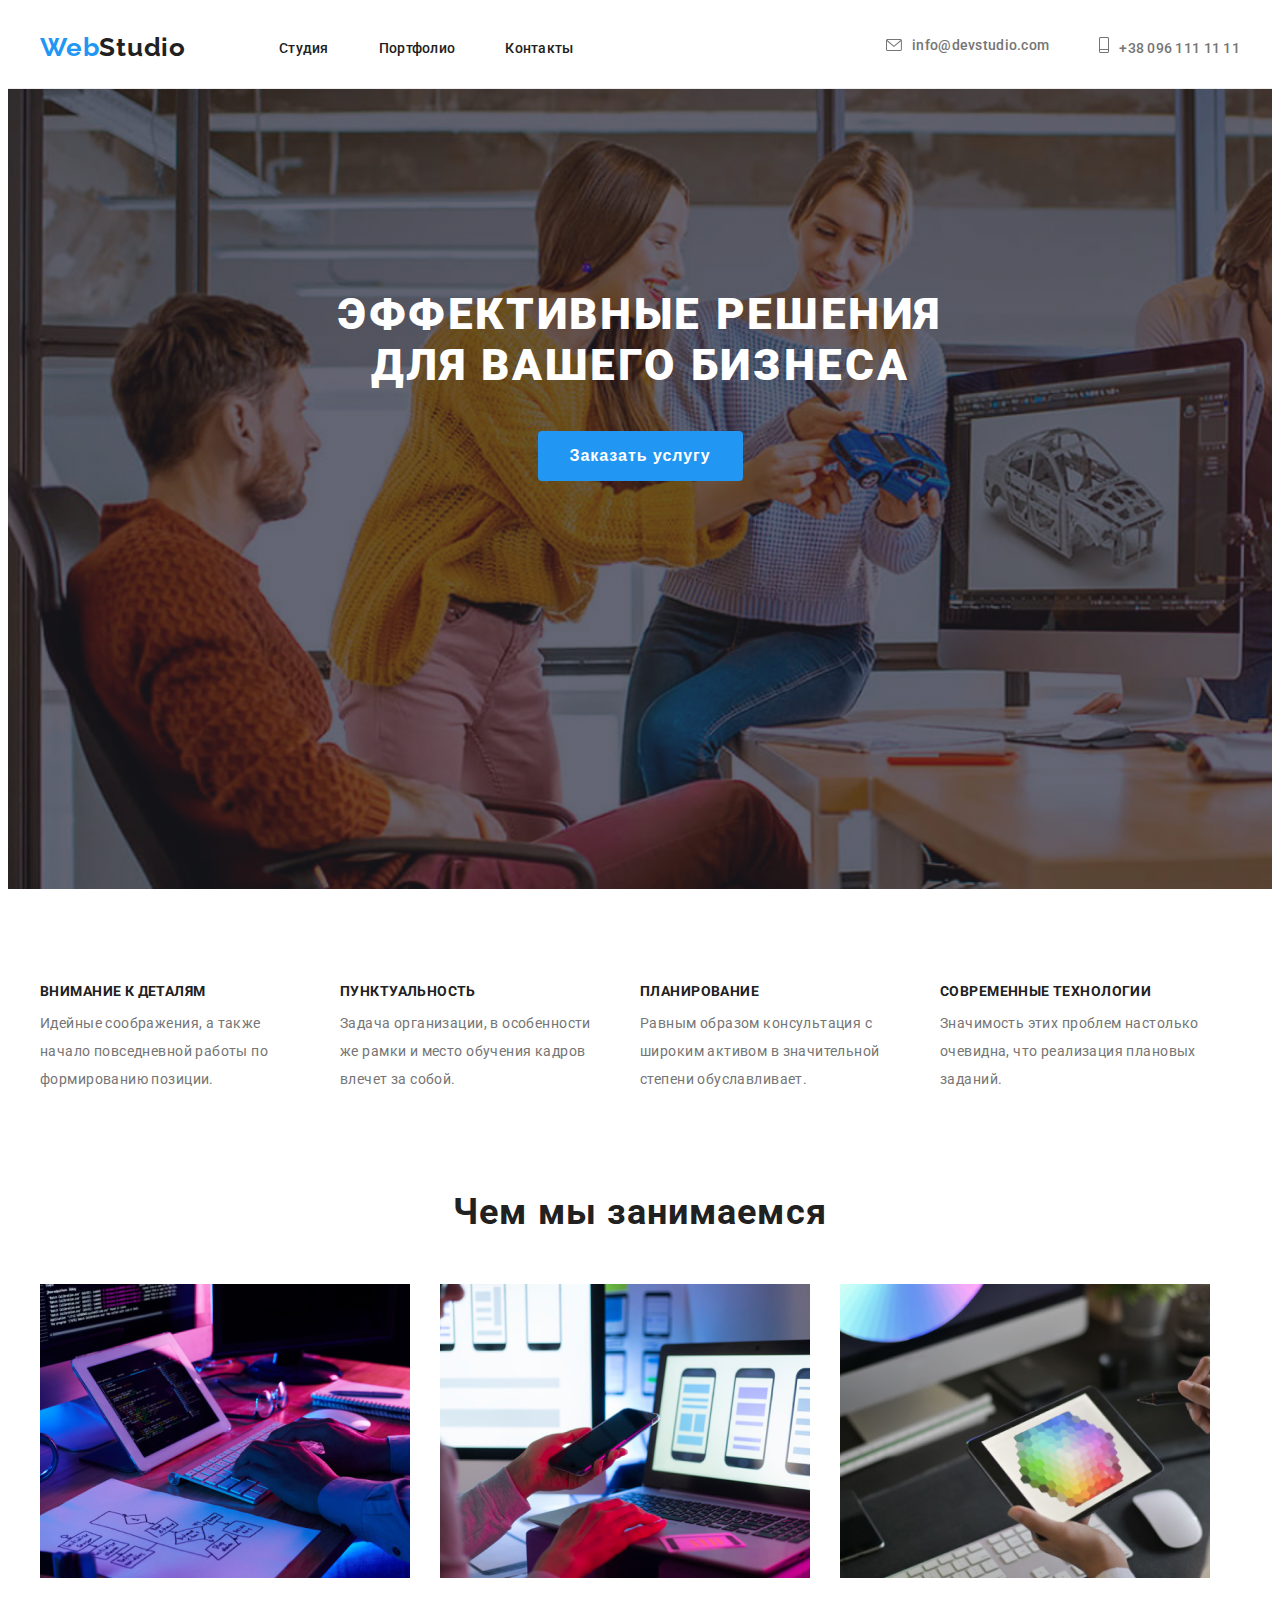
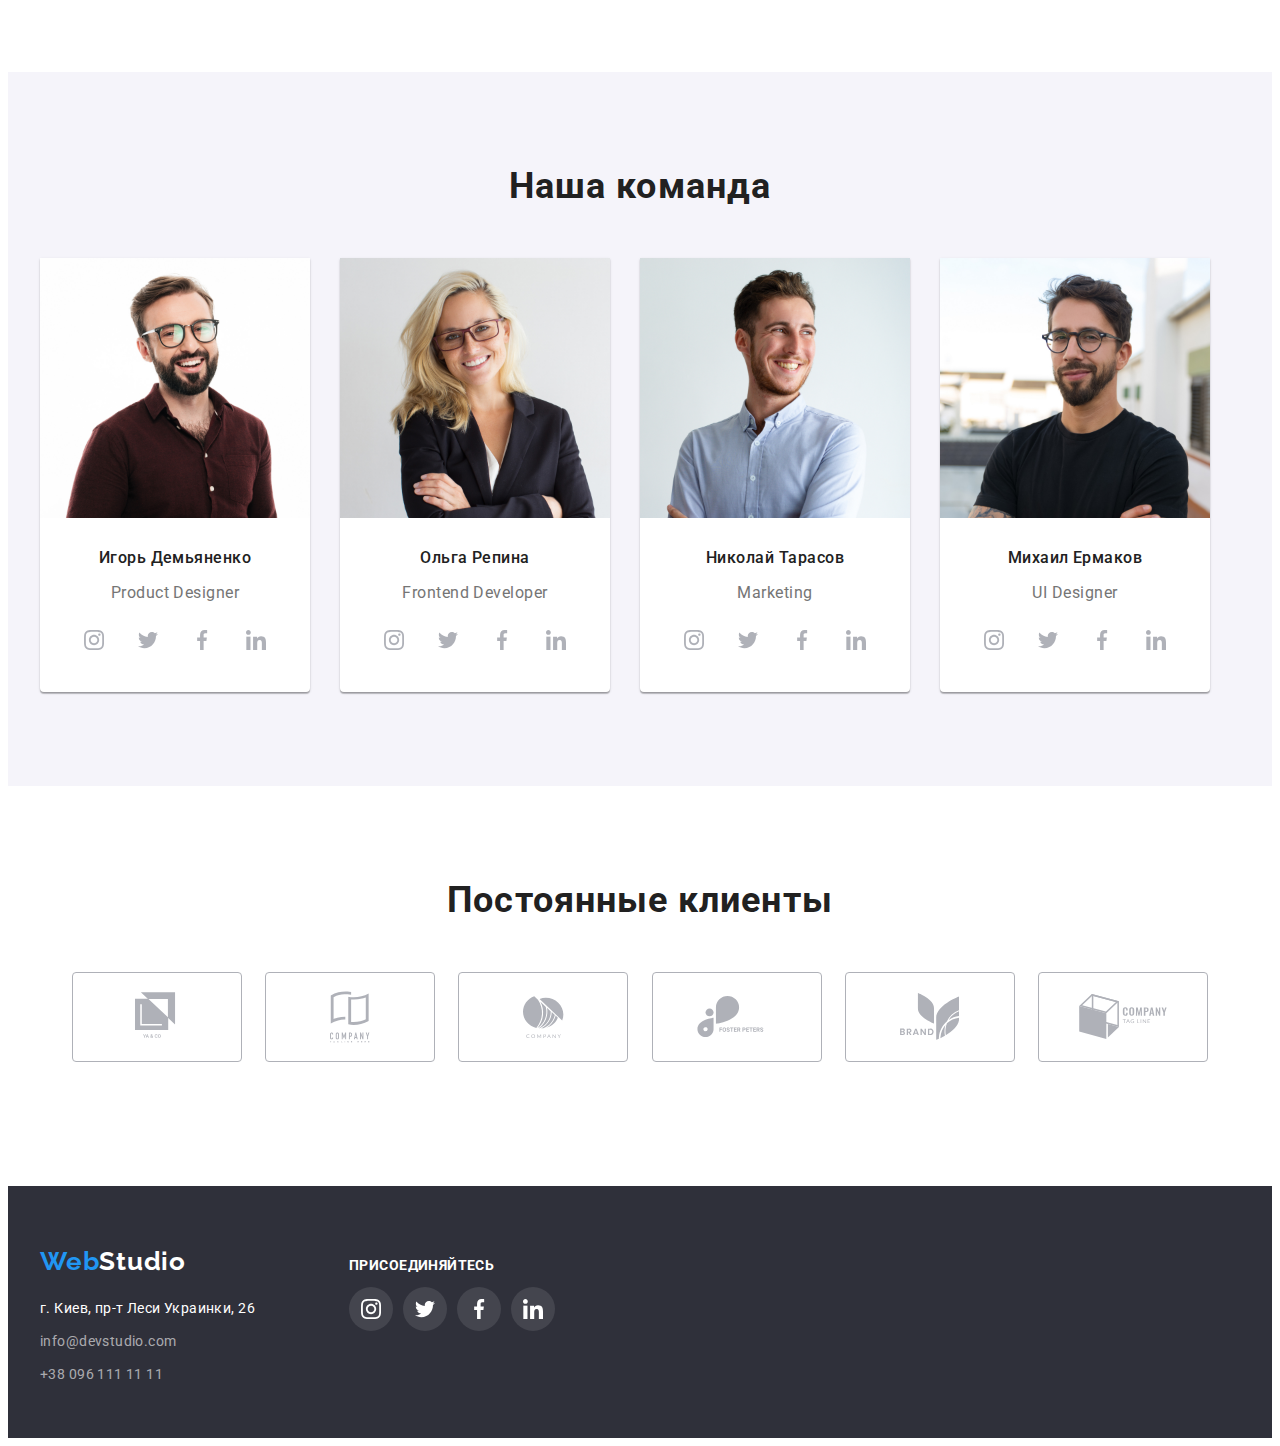
==== index.html @ f7a67807 "дз5" ====
<!DOCTYPE html>
<html lang="ru">

<head>
    <meta charset="UTF-8">
    <meta name="viewport" content="width=device-width, initial-scale=1.0">
    <title>WebStudio</title>
    <link rel="preconnect" href="https://fonts.gstatic.com">
    <link href="https://fonts.googleapis.com/css2?family=Raleway:wght@700&family=Roboto:wght@400;500;700;900&display=swap"
        rel="stylesheet">
    <link rel="stylesheet" href="https://cdnjs.cloudflare.com/ajax/libs/modern-normalize/1.0.0/modern-normalize.min.css"
        integrity="sha512-ISS7cAi1PEhQ8jnbJpJZMd29NlhNj4AWYyLOSp2CE/CsHxTCu+r+t0D2yoJudVrd0/8fTVPUVDzY5Tvli75u/g=="
        crossorigin="anonymous" />
    <link rel="stylesheet" href="./css/styles.css">
    
</head>

<body>
    <!--header-->
    <header class="header">
        <div class="container"> 
        <nav class="navigation">
            <a class="logo link" href="/">Web<span class="logo-name">Studio</span>
            </a>
            <ul class="list navigation-list">
                <li class="navigation-list-item">
                    <a class="navigation-list-link link" href="#">Студия</a>
                </li>
                <li class="navigation-list-item">
                    <a class="navigation-list-link link" href="./portfolio.html">Портфолио</a>
                </li>
                <li class="navigation-list-item">
                    <a class="navigation-list-link link" href="#">Контакты</a>
                </li>
            </ul>
            </nav>
        
    
        <ul class="list navigation-list">

            <li class="navigation-list-item">
                <a class="mail-link link" href="mailto:info@devstudio.com">
                    <svg class="mail-link-icon">
                        <use href="./images/sprite.svg#icon-envelope-hover"></use>
                    </svg>info@devstudio.com
                </a>
            
            </li>
            <li class="navigation-list-item">
                <a class="tel-link link" href="tel:+380961111111">
                    <svg class="tel-link-icon">
                        <use href="./images/sprite.svg#icon-Vector"></use> 
                    </svg>+38 096 111 11 11
                </a>
            </li>
        </ul>
        
        </div>
    </header>

    <main>
        <!--HERO-->
        <section class="hero">
            <div class="container-hero">
            <h1 class="hero-title">Эффективные решения<br>для вашего бизнеса</h1>
            <button class="button" type="button">Заказать услугу</button>
            </div>
        </section>


        <!--features-->
        <section class="features">
            <div class="container-features">
            <ul class="list features-list">
                <li class="features-list-title">
                    <h3 class="features-title">Внимание к деталям</h3>
                    <p class="features-title-text">Идейные соображения, а также начало повседневной работы по формированию позиции.</p>
                    </li>

                <li class="features-list-title">
                    <h3 class="features-title">Пунктуальность</h3>
                    <p class="features-title-text">Задача организации, в особенности же рамки и место обучения кадров влечет за собой.</p>
                </li>
                <li class="features-list-title">
                    <h3 class="features-title">Планирование</h3>
                    <p class="features-title-text">Равным образом консультация с широким активом в значительной степени обуславливает.</p>
                </li>
                <li class="features-list-title">
                    <h3 class="features-title">Современные технологии</h3>
                    <p class="features-title-text">Значимость этих проблем настолько очевидна, что реализация плановых заданий.</p>
                </li>
            </ul>
            </div>
        </section>

        <!--occupation-->
        <section class="occupation">
            <div class="container-occupation">
            <h2 class="occupation-title">Чем мы занимаемся</h2>
            <ul class="list occupation-list">
                <li class="occupation-list-img"><img src="./images/occupation/occupation_1.jpg" alt="написание кода" width="370" height="294"></li>
                <li class="occupation-list-img"><img src="./images/occupation/occupation_2.jpg" alt="оптимизация" width="370" height="294"></li>
                <li class="occupation-list-img"><img src="./images/occupation/occupation_3.jpg" alt="цветовосприятие" width="370" height="294"></li>
            </ul>
            </div>
        </section>

        <!--team-->
        <section class="team">
            <div class="container-team">
            <h2 class="team-title">Наша команда</h2>
            <ul class="list team-list">
                <li class="team-list-img">
                    <img src="./images/team/product_designer.jpg" alt="Игорь Демьяненко" width="270" height="260">
                    <h4 class="team-list-name">Игорь Демьяненко</h4>
                    <p class="team-list-position" lang="en">Product Designer</p>
                    <ul class="social-list">
                        <li class="social-list-item">
                            <a href="" class="social-list-link link">
                                <svg class="social-list-icon">
                                    <use href="./images/sprite.svg#icon-instagram"></use>
                                </svg>
                            </a>
                        </li>
                        <li class="social-list-item">
                            <a href="" class="social-list-link link">
                                <svg class="social-list-icon">
                                    <use href="./images/sprite.svg#icon-twitter"></use>
                                </svg>
                            </a>
                        </li>
                        <li class="social-list-item">
                            <a href="" class="social-list-link link">
                                <svg class="social-list-icon">
                                    <use href="./images/sprite.svg#icon-facebook"></use>
                                </svg>
                            </a>
                        </li>
                        <li class="social-list-item">
                            <a href="" class="social-list-link link">
                                <svg class="social-list-icon">
                                    <use href="./images/sprite.svg#icon-linkedin"></use>
                                </svg>
                            </a>
                        </li>
                    </ul>
                </li>
                <li class="team-list-img">
                    <img src="./images/team/frontend_developer.jpg" alt="Ольга Репина" width="270" height="260">
                    <h4 class="team-list-name">Ольга Репина</h4>
                    <p class="team-list-position" lang="en">Frontend Developer</p>
                    <ul class="social-list">
                        <li class="social-list-item">
                            <a href="" class="social-list-link link">
                                <svg class="social-list-icon">
                                    <use href="./images/sprite.svg#icon-instagram"></use>
                                </svg>
                            </a>
                        </li>
                        <li class="social-list-item">
                            <a href="" class="social-list-link link">
                                <svg class="social-list-icon">
                                    <use href="./images/sprite.svg#icon-twitter"></use>
                                </svg>
                            </a>
                        </li>
                        <li class="social-list-item">
                            <a href="" class="social-list-link link">
                                <svg class="social-list-icon">
                                    <use href="./images/sprite.svg#icon-facebook"></use>
                                </svg>
                            </a>
                        </li>
                        <li class="social-list-item">
                            <a href="" class="social-list-link link">
                                <svg class="social-list-icon">
                                    <use href="./images/sprite.svg#icon-linkedin"></use>
                                </svg>
                            </a>
                        </li>
                    </ul>
                </li>

                <li class="team-list-img">
                    <img src="./images/team/marketing.jpg" alt="Николай Тарасов" width="270" height="260">
                    <h4 class="team-list-name">Николай Тарасов</h4>
                    <p class="team-list-position" lang="en">Marketing</p>
                    <ul class="social-list">
                        <li class="social-list-item">
                            <a href="" class="social-list-link link">
                                <svg class="social-list-icon">
                                    <use href="./images/sprite.svg#icon-instagram"></use>
                                </svg>
                            </a>
                        </li>
                        <li class="social-list-item">
                            <a href="" class="social-list-link link">
                                <svg class="social-list-icon">
                                    <use href="./images/sprite.svg#icon-twitter"></use>
                                </svg>
                            </a>
                        </li>
                        <li class="social-list-item">
                            <a href="" class="social-list-link link">
                                <svg class="social-list-icon">
                                    <use href="./images/sprite.svg#icon-facebook"></use>
                                </svg>
                            </a>
                        </li>
                        <li class="social-list-item">
                            <a href="" class="social-list-link link">
                                <svg class="social-list-icon">
                                    <use href="./images/sprite.svg#icon-linkedin"></use>
                                </svg>
                            </a>
                        </li>
                    </ul>
                </li>

                <li class="team-list-img">
                    <img src="./images/team/ui_designer.jpg" alt="Михаил Ермаков" width="270" height="260">
                    <h4 class="team-list-name">Михаил Ермаков</h4>
                    <p class="team-list-position" lang="en">UI Designer</p>
                    <ul class="social-list">
                        <li class="social-list-item">
                            <a href="" class="social-list-link link">
                                <svg class="social-list-icon">
                                    <use href="./images/sprite.svg#icon-instagram"></use>
                                </svg>
                            </a>
                        </li>
                        <li class="social-list-item">
                            <a href="" class="social-list-link link">
                                <svg class="social-list-icon">
                                    <use href="./images/sprite.svg#icon-twitter"></use>
                                </svg>
                            </a>
                        </li>
                        <li class="social-list-item">
                            <a href="" class="social-list-link link">
                                <svg class="social-list-icon">
                                    <use href="./images/sprite.svg#icon-facebook"></use>
                                </svg>
                            </a>
                        </li>
                        <li class="social-list-item">
                            <a href="" class="social-list-link link">
                                <svg class="social-list-icon">
                                    <use href="./images/sprite.svg#icon-linkedin"></use>
                                </svg>
                            </a>
                        </li>
                    </ul>
                </li>
            </ul>
            </div>
        </section>
    </main>
    <!--clients-->
    <section class="clients">
        <div class="container-clients">
        <h2 class="clients-regular">Постоянные клиенты</h2>
        <ul class="clients-list">
            <li class="clients-list-client">
                <a href="#" class="clients-list-link link">
                    <svg class="clients-list-icon" width="44.27" height="49.23">
                        <use href="./images/sprite.svg#icon-logo_1"></use>
                    </svg>
                </a>
            </li>

            <li class="clients-list-client">
                <a href="#" class="clients-list-link link">
                    <svg class="clients-list-icon" width="40" height="52">
                        <use href="./images/sprite.svg#icon-logo_2"></use>
                    </svg>
                </a>
            </li>

            <li class="clients-list-client">
                <a href="#" class="clients-list-link link">
                    <svg class="clients-list-icon" width="41" height="42.6">
                        <use href="./images/sprite.svg#icon-logo_3"></use>
                    </svg>
                </a>
            </li>

            <li class="clients-list-client">
                <a href="#" class="clients-list-link link">
                    <svg class="clients-list-icon" width="79.66" height="42.02">
                        <use href="./images/sprite.svg#icon-logo_4"></use>
                    </svg>
                </a>
            </li>

            <li class="clients-list-client">
                <a href="#" class="clients-list-link link">
                    <svg class="clients-list-icon" width="59" height="47">
                        <use href="./images/sprite.svg#icon-logo_5"></use>
                    </svg>
                </a>
            </li>

            <li class="clients-list-client">
                <a href="#" class="clients-list-link link">
                    <svg class="clients-list-icon" width="88.48" height="45.44">
                        <use href="./images/sprite.svg#icon-logo_6"></use>
                    </svg>
                </a>
            </li>
        </ul>
        </div>

    </section>
    
    <!--footer-->
    
    <section class="footer-page">
        <footer class="footer">
            <div class="container-footer">
                <div class="footer-left-side">
                <p class="container-footer-p">
                    <a class="logo" href="/">Web<span class="logo-name-footer">Studio</span></a>
                </p>
    
                <ul class="list address-list">
                    <li class="address-list-link">
                        <a class="address-link-map" href="https://goo.gl/maps/XH6fahdmEkffvrT99" target="_blank">г. Киев,
                            пр-т Леси Украинки, 26</a>
                    </li>
                    <li class="address-list-mailtel">
                        <a class="address-link-mail" href="mailto:info@devstudio.com">info@devstudio.com</a>
                    </li>
                    <li class="address-list-mailtel">
                        <a class="address-link-tel" href="tel:+380961111111">+38 096 111 11 11</a>
                    </li>
                </ul>
                </div>
            
       

        <div class="footer-right-side">
            <p class="text-join">присоединяйтесь</p>
            <ul class="social-list-footer">
                <li class="social-list-item">
                    <a href="" class="social-list-link-side link">
                        <svg class="social-list-icon-footer">
                            <use href="./images/sprite.svg#icon-instagram"></use>
                        </svg>
                    </a>
                </li>
                <li class="social-list-item">
                    <a href="" class="social-list-link-side link">
                        <svg class="social-list-icon-footer">
                            <use href="./images/sprite.svg#icon-twitter"></use>
                        </svg>
                    </a>
                </li>
                <li class="social-list-item">
                    <a href="" class="social-list-link-side link">
                        <svg class="social-list-icon-footer">
                            <use href="./images/sprite.svg#icon-facebook"></use>
                        </svg>
                    </a>
                </li>
                <li class="social-list-item">
                    <a href="" class="social-list-link-side link">
                        <svg class="social-list-icon-footer">
                            <use href="./images/sprite.svg#icon-linkedin"></use>
                        </svg>
                    </a>
                </li>
            </ul>
        </div>
        </div>
        
        
    </footer>
    </section>

    
</body>

</html>
---- css/styles.css ----
/*==СБРОС БАЗОВЫХ СТИЛЕЙ==*/
h1,
h2,
h3,
h4,
h5,
h6 {
  margin: 0;
}

.list {
  list-style-type: none;
}

ul {
  margin: 0;
  padding: 0;
  list-style: none;
}

img {
  display: block;
  max-width: 100%;
}

/*==ОБЪЯВЛЕНИЕ ПЕРЕМЕННОЙ==*/
:root {
  --text-font: "Roboto", sans-serif;
  --text-logo: "Raleway", sans-serif;
  --accent-color: #2196f3;
  --text-color: #757575;
  --title-color: #212121;
}

/*===FIRST LATTER===*/

/*========HEADER========*/

.container {
  margin-left: auto;
  margin-right: auto;
  padding-left: 15px;
  padding-right: 15px;
  width: 1200px;
}

.header .container {
  display: flex;
  align-items: center;
  padding-top: 24px;
  padding-bottom: 25px;
}

.header {
  border-bottom: 1px solid #ececec;
}

.navigation {
  display: flex;
  align-items: center;
}

.navigation-list {
  display: flex;
  margin-left: auto;
}

body {
  font-family: "Roboto", sans-serif;
  color: #757575;
}

.logo {
  font-family: var(--text-logo);
  font-weight: 700;
  font-size: 26px;
  line-height: 1.192;
  letter-spacing: 0.03em;
  text-decoration: none;
  color: var(--accent-color);
  margin-right: 93px;
}

.logo-name {
  font-family: var(--text-logo);
  font-weight: 700;
  font-size: 26px;
  line-height: 1.192;
  letter-spacing: 0.03em;
  color: var(--title-color);
}

.navigation-list-item:not(:last-child) {
  margin-right: 50px;
}

.tel-link-icon {
  width: 10px;
  height: 16px;
  margin-right: 10px;
  fill: currentColor;
}

.mail-link {
  display: flex;
  align-items: center;
  text-decoration: none;
  font-weight: 500;
  font-size: 14px;
  line-height: 1.143;
  letter-spacing: 0.02em;
  color: var(--text-color);

  transition: color 250ms cubic-bezier(0.4, 0, 0.2, 1);
}

.mail-link-icon {
  margin-right: 10px;
  width: 16px;
  height: 12px;
  fill: currentColor;
}

.navigation-list-link {
  font-weight: 500;
  font-size: 14px;
  line-height: 1.142;
  letter-spacing: 0.02em;
  text-decoration: none;
  color: var(--title-color);

  transition: color 250ms cubic-bezier(0.4, 0, 0.2, 1);
}

.navigation-list-link:hover,
.navigation-list-link:focus {
  color: var(--accent-color);
}

.mail-link:hover,
.mail-link:focus {
  color: var(--accent-color);
}

.tel-link {
  font-weight: 500;
  font-size: 14px;
  line-height: 1.142;
  letter-spacing: 0.02em;
  text-decoration: none;
  color: var(--text-color);

  transition: color 250ms cubic-bezier(0.4, 0, 0.2, 1);
}

.tel-link:hover,
.tel-link:focus {
  color: var(--accent-color);
}

/*========END HEADER========*/

/*========HERO========*/

.container-hero {
  margin-left: auto;
  margin-right: auto;
  padding-top: 200px;
  height: 600px;
  width: 1200px;
}
.hero {
  text-align: center;
  padding-left: 15px;
  padding-right: 15px;
  background-color: #757575;
  background-image: linear-gradient(
      rgba(47, 48, 58, 0.4),
      rgba(47, 48, 58, 0.4)
    ),
    url("../images/hero/Img.jpg");
  background-repeat: no-repeat;
  background-size: cover;
}

.hero-title {
  font-weight: 900;
  font-size: 44px;
  line-height: 1.163;
  text-transform: uppercase;
  letter-spacing: 0.06em;
  text-align: center;
  color: #ffffff;
}

.button {
  font-weight: 700;
  font-size: 16px;
  line-height: 30px;
  padding: 10px 32px;
  border: 0;
  min-width: 200px;
  letter-spacing: 0.06em;
  cursor: pointer;
  color: #ffffff;
  background: var(--accent-color);
  border-radius: 4px;
  text-align: center;
  margin-top: 40px;
}

/*========END HERO========*/

/*========FEATURES========*/

.features {
  padding-left: 15px;
  padding-right: 15px;
}

.container-features {
  margin-left: auto;
  margin-right: auto;
  width: 1200px;
}

.features-list {
  display: flex;
}

.features-list-title {
  margin-right: 30px;
}

.features-title {
  font-weight: 700;
  font-size: 14px;
  line-height: 1.142;
  letter-spacing: 0.03em;
  text-transform: uppercase;
  color: var(--title-color);
  margin-top: 94px;
}

.features-title-text {
  font-weight: 400;
  font-size: 14px;
  width: 270px;
  height: 75px;
  line-height: 2;
  letter-spacing: 0.03em;
  color: var(--text-color);
  margin-top: 10px;
}

/*========END FEATURES========*/

/*========OCCUPATION========*/

.occupation {
  padding-left: 15px;
  padding-right: 15px;
}

.container-occupation {
  margin-left: auto;
  margin-right: auto;
  padding-top: 94px;
  width: 1200px;
}

.occupation-list {
  display: flex;
}

.occupation-title {
  font-weight: 700;
  font-size: 36px;
  line-height: 1.166;
  text-align: center;
  letter-spacing: 0.03em;
  color: var(--title-color);
}

.occupation-list-img:not(:last-child) {
  margin-right: 30px;
}
.occupation-list-img {
  /*margin-right: 30px;*/
  margin-top: 50px;
  margin-bottom: 94px;
}

/*========END OCCUPATION========*/

/*========TEAM========*/

.container-team {
  margin-left: auto;
  margin-right: auto;
  width: 1200px;
  padding-top: 94px;

  background-color: #f5f4fa;
}
.team {
  padding-left: 15px;
  padding-right: 15px;
  background-color: #f5f4fa;
}

.team-list {
  display: flex;
}

.team-title {
  font-weight: 700;
  font-size: 36px;
  line-height: 1.166;
  text-align: center;
  letter-spacing: 0.03em;
  color: var(--title-color);
  padding-bottom: 50px;
}
.team-list-img:not(:last-child) {
  margin-right: 30px;
}
.team-list-img {
  text-align: center;
  background: #ffffff;
  margin-bottom: 94px;
  box-shadow: 0px 1px 3px rgba(0, 0, 0, 0.12), 0px 1px 1px rgba(0, 0, 0, 0.14),
    0px 2px 1px rgba(0, 0, 0, 0.2);
  border-radius: 0px 0px 4px 4px;
}

.team-list-name {
  font-weight: 500;
  font-size: 16px;
  line-height: 1.187;
  letter-spacing: 0.03em;
  padding-top: 30px;
  text-align: center;
  color: var(--title-color);
}

.team-list-position {
  font-weight: 400;
  font-size: 16px;
  line-height: 1.187;
  letter-spacing: 0.03em;
  color: var(--text-color);
  margin-bottom: 16px;
}

.social-list-icon {
  width: 20px;
  height: 20px;
  fill: #afb1b8;
}

.social-list {
  display: flex;
  justify-content: space-between;
  margin-bottom: 30px;
  margin-left: 32px;
  margin-right: 32px;
}

.social-list-link {
  display: flex;
  justify-content: center;
  align-items: center;
  width: 44px;
  height: 44px;
  border-radius: 50%;
  background-color: #ffffff;
}

.social-list-link:hover,
.social-list-link:focus {
  background-color: var(--accent-color);
}

.social-list-link:hover .social-list-icon,
.social-list-link:focus .social-list-icon {
  fill: #ffffff;
}

.social-list-icon-footer {
  width: 20px;
  height: 20px;
  fill: #ffffff;
}

/*========END TEAM========*/

/*========CLIENTS=======*/

.clients-regular {
  font-weight: 700;
  font-size: 36px;
  line-height: 1.166;
  text-align: center;
  letter-spacing: 0.03em;
  color: var(--title-color);
  padding-bottom: 50px;
}

.container-clients {
  margin-left: auto;
  margin-right: auto;
  width: 1200px;
  padding-top: 94px;
  padding-bottom: 94px;
  background-color: #ffffff;
}

.clients-list {
  display: flex;
  justify-content: space-between;
  margin-bottom: 30px;
  margin-left: 32px;
  margin-right: 32px;
}

.clients-list-link {
  display: flex;
  justify-content: center;
  align-items: center;
  border: 1px solid #afb1b8;
  box-sizing: border-box;
  border-radius: 4px;
  width: 170px;
  height: 90px;
}

.clients-list-icon {
  fill: #afb1b8;
}

.clients-list-link:hover,
.clients-list-link:focus {
  background-color: #ffffff;
  border-color: var(--accent-color);
}

.clients-list-link:hover .clients-list-icon,
.clients-list-link:focus .clients-list-icon {
  fill: var(--accent-color);
  background-color: #ffffff;
}

/*========END CLIENTS=======*/

/*========FOOTER========*/

.footer-page {
  padding-left: 0;
  padding-right: 0;
}

.container-footer {
  margin-left: auto;
  margin-right: auto;
  width: 1200px;
  height: 252px;
}

.footer {
  background-color: #2f303a;
  margin-top: 0;
}

.footer-left-side {
  margin-right: 70px;
}

.footer > .container-footer {
  display: flex;
  align-items: baseline;
}

.logo-name-footer {
  font-family: var(--text-logo);
  font-weight: 700;
  font-size: 26px;
  line-height: 1.192;
  letter-spacing: 0.03em;
  color: #fff;
}

.container-footer-p {
  padding-top: 60px;
  margin: 0;
}
.address-list-link {
  padding-top: 20px;
}

.address-list-mailtel {
  padding-top: 9px;
}

.address-link-map {
  font-weight: 400;
  font-size: 14px;
  line-height: 1.714;
  letter-spacing: 0.03em;
  text-decoration: none;
  color: #ffffff;

  transition: color 250ms cubic-bezier(0.4, 0, 0.2, 1);
}

.address-link-map:hover,
.address-link-map:focus {
  color: var(--accent-color);
}

.address-link-mail {
  font-weight: 400;
  font-size: 14px;
  line-height: 1.714;
  letter-spacing: 0.03em;
  text-decoration: none;
  margin-top: 9px;
  color: rgba(255, 255, 255, 0.6);

  transition: color 250ms cubic-bezier(0.4, 0, 0.2, 1);
}

.address-link-mail:hover,
.address-link-mail:focus {
  color: var(--accent-color);
}

.address-link-tel {
  font-weight: 400;
  font-size: 14px;
  line-height: 1.714;
  letter-spacing: 0.03em;
  text-decoration: none;
  margin: 0;

  color: rgba(255, 255, 255, 0.6);

  transition: color 250ms cubic-bezier(0.4, 0, 0.2, 1);
}

.address-link-tel:hover,
.address-link-tel:focus {
  color: var(--accent-color);
}

.text-join {
  font-family: Roboto;
  font-weight: bold;
  font-size: 14px;
  line-height: 1.142;
  letter-spacing: 0.03em;
  text-transform: uppercase;
  color: #ffffff;
}

.social-list-link-side {
  display: flex;
  justify-content: center;
  align-items: center;
  width: 44px;
  height: 44px;
  border-radius: 50%;
  background: rgba(255, 255, 255, 0.1);
}

.social-list-link-side:hover,
.social-list-link-side:focus {
  background-color: var(--accent-color);
}

.social-list-link-side:hover .social-list-icon,
.social-list-link-side:focus .social-list-icon {
  fill: #ffffff;
}

.social-list-item:not(:last-child) {
  margin-right: 10px;
}

.social-list-footer {
  display: flex;
}

/*========END FOOTER========*/

/*===END FIRST LATTER===*/

/*===SECOND LATTER===*/

/*========BUTTONS========*/

.buttons {
  margin-top: 94px;
  margin-bottom: 94px;
}

.container-buttons {
  width: 1200px;
  margin: 0 auto;
  padding-left: 15px;
  padding-right: 15px;
}

.buttons-list {
  display: flex;
  justify-content: center;
  height: 54px;
  margin-bottom: 34px;
}

.buttons-list-button:not(:last-child) {
  margin-right: 8px;
}

.button-second-page {
  font-weight: 500;
  font-size: 16px;
  height: 38px;
  padding: 6px 12px;
  border: 0;
  line-height: 1.63;
  letter-spacing: 0.03em;
  cursor: pointer;
  color: #212121;
  border-radius: 4px;
  text-align: center;
  background-color: #f5f4fa;

  transition: background-color 250ms cubic-bezier(0.4, 0, 0.2, 1);
}

.all {
  width: 72px;
}

.website {
  width: 128px;
}

.app {
  width: 145px;
}

.design {
  width: 103px;
}

.marketing {
  width: 130px;
}

.button-second-page:hover,
.button-second-page:focus {
  background-color: var(--accent-color);
  color: #ffffff;
  box-shadow: 0px 3px 1px rgba(0, 0, 0, 0.1), 0px 1px 2px rgba(0, 0, 0, 0.08),
    0px 2px 2px rgba(0, 0, 0, 0.12);
  border-radius: 4px;

  transition: color 250ms cubic-bezier(0.4, 0, 0.2, 1);
}

.filter-list:not(:last-child) {
  margin-right: 8px;
}

/*карточки*/

.container-cards {
  width: 1230px;
  padding-left: 15px;
  padding-right: 15px;
  margin-left: auto;
  margin-right: auto;
}

.card-set {
  padding: 0;
  margin: 0;
  display: flex;
  flex-wrap: wrap;
  margin-top: -15px;
  margin-left: -15px;
}

.card-set > .item {
  flex-basis: calc(100% / 3 -15px);
  margin-left: 15px;
  margin-right: 15px;
  margin-bottom: 30px;
}

.card-thumb {
  outline: none;
  position: relative;
  overflow: hidden;
}

.overlay {
  position: absolute;
  font-family: Roboto;
  font-size: 18px;
  line-height: 1.55;
  letter-spacing: 0.03em;
  margin: 0px;

  left: 0;
  top: 0;
  width: 100%;
  height: 100%;
  background-color: var(--accent-color);
  color: #ffffff;
  padding: 63px 24px;
  overflow: auto;

  transform: translateY(100%);
  transition: transform 250ms cubic-bezier(0.4, 0, 0.2, 1);
}

.cards-links:hover .overlay,
.cards-links:focus .overlay {
  transform: translateY(0);
}

.item {
  background: #ffffff;
  border: 1px solid #eeeeee;
}

.cards-links {
  text-decoration: none;
}

.card:focus,
.card:hover {
  box-shadow: 0px 1px 1px rgba(0, 0, 0, 0.12), 0px 4px 4px rgba(0, 0, 0, 0.06),
    1px 4px 6px rgba(0, 0, 0, 0.16);
}

/*==text==*/
.card-heading {
  font-weight: bold;
  font-size: 18px;
  line-height: 2;
  letter-spacing: 0.06em;
  color: #212121;
}

.card-text {
  font-weight: normal;
  font-size: 16px;
  line-height: 1.875;
  letter-spacing: 0.03em;
  color: #757575;
  margin: 0px;
}

.card-content {
  padding: 20px 24px 20px 24px;
}

/*========END BUTTONS========*/

/*===END SECOND LATTER===*/
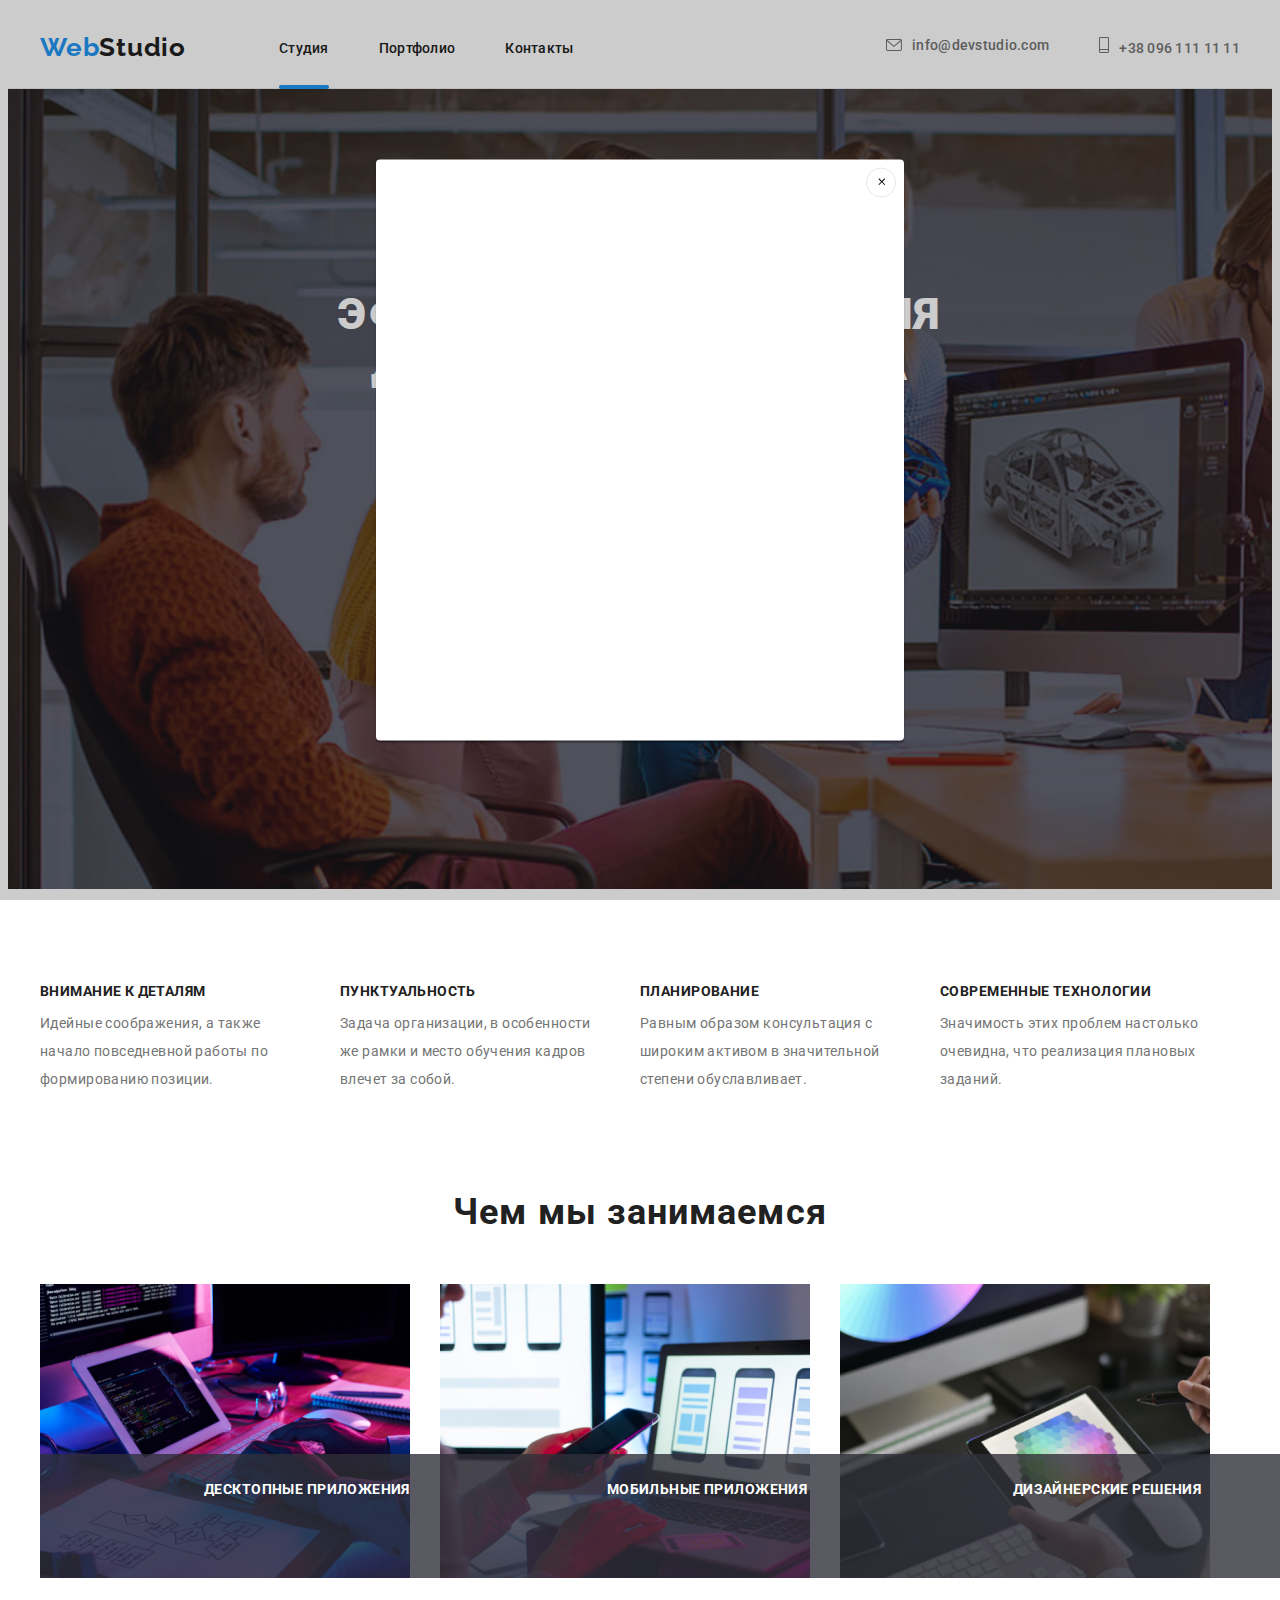
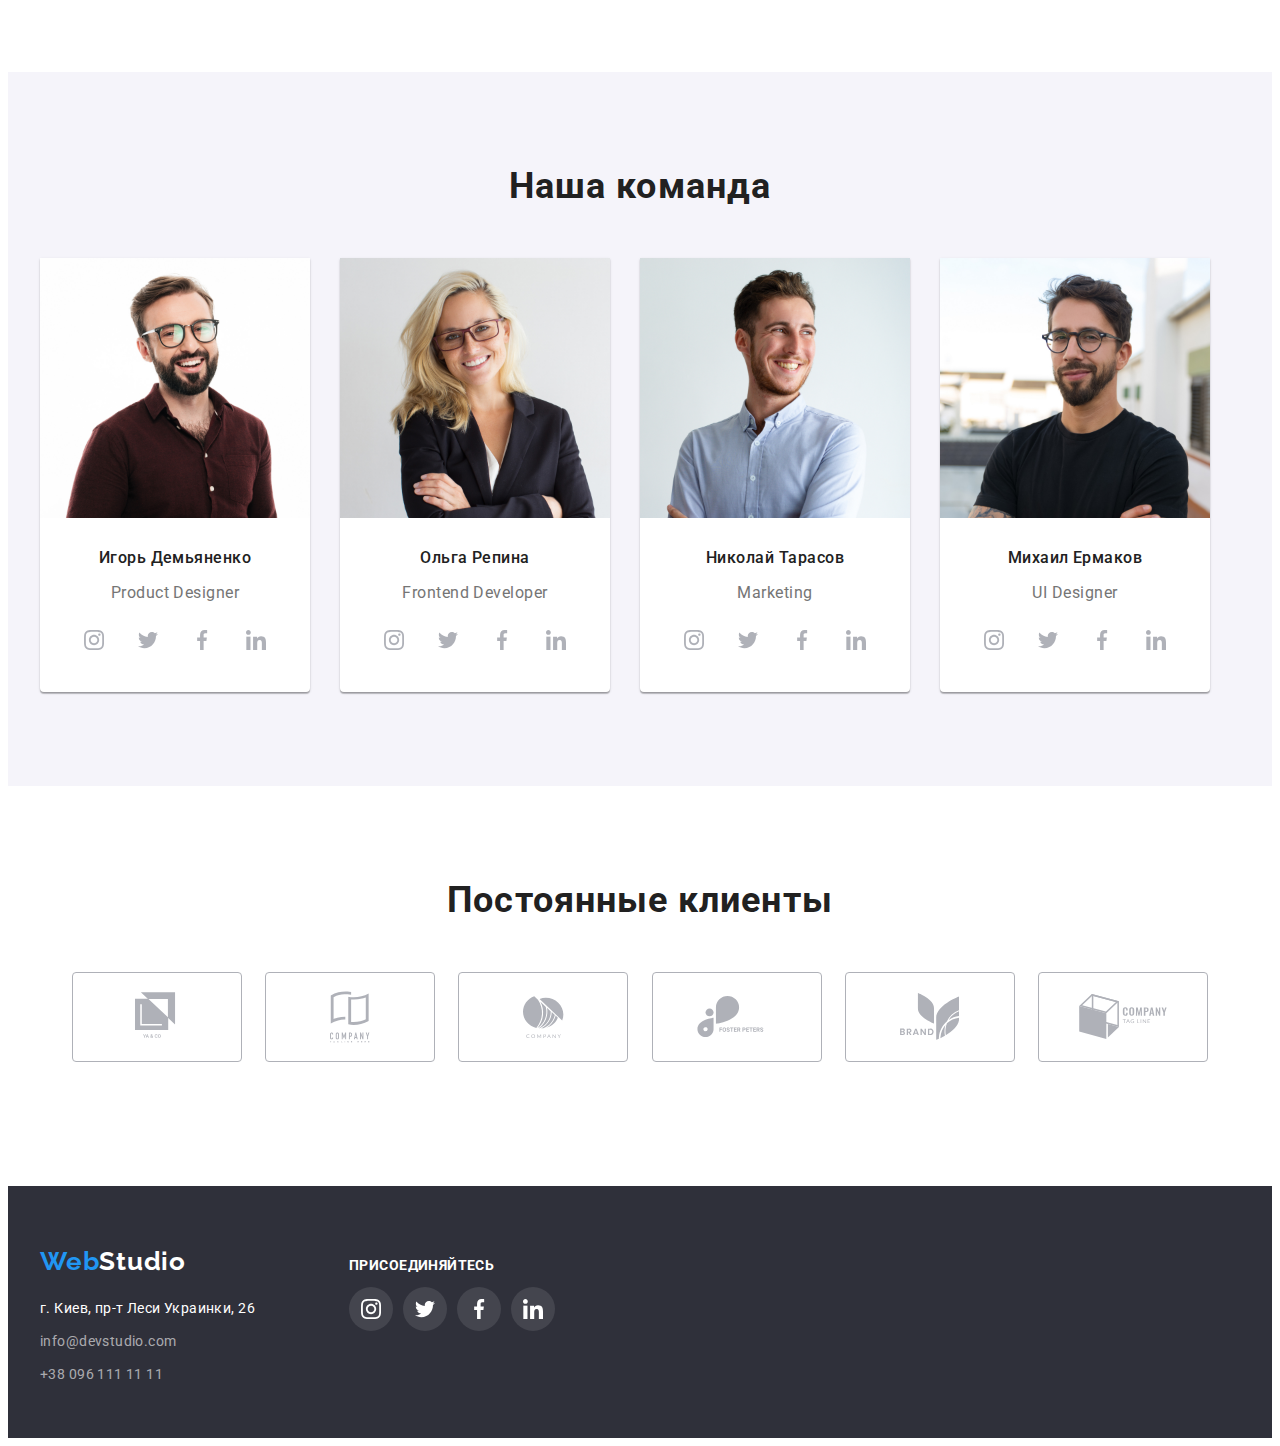
==== commit c33b7af5: "дз5" ====
--- a/index.html
+++ b/index.html
@@ -24,7 +24,7 @@
             </a>
             <ul class="list navigation-list">
                 <li class="navigation-list-item">
-                    <a class="navigation-list-link link" href="#">Студия</a>
+                    <a class="navigation-list-link line link" href="#">Студия</a>
                 </li>
                 <li class="navigation-list-item">
                     <a class="navigation-list-link link" href="./portfolio.html">Портфолио</a>
@@ -63,7 +63,7 @@
         <section class="hero">
             <div class="container-hero">
             <h1 class="hero-title">Эффективные решения<br>для вашего бизнеса</h1>
-            <button class="button" type="button">Заказать услугу</button>
+            <button class="button" type="button" data-modal-open>Заказать услугу</button>
             </div>
         </section>
 
@@ -97,12 +97,33 @@
         <section class="occupation">
             <div class="container-occupation">
             <h2 class="occupation-title">Чем мы занимаемся</h2>
+          
             <ul class="list occupation-list">
-                <li class="occupation-list-img"><img src="./images/occupation/occupation_1.jpg" alt="написание кода" width="370" height="294"></li>
-                <li class="occupation-list-img"><img src="./images/occupation/occupation_2.jpg" alt="оптимизация" width="370" height="294"></li>
-                <li class="occupation-list-img"><img src="./images/occupation/occupation_3.jpg" alt="цветовосприятие" width="370" height="294"></li>
+               
+                <li class="occupation-list-img">
+                     <div class="pop">
+                     <img src="./images/occupation/occupation_1.jpg" alt="написание кода" width="370" height="294">
+                    <p class="text-position">Десктопные приложения</p>
+                </div>
+                </li>
+                    
+                    
+                <li class="occupation-list-img">
+                    <div class="pop">
+                        <img src="./images/occupation/occupation_2.jpg" alt="оптимизация" width="370" height="294">
+                    <p class="text-position">Мобильные приложения</p>
+                </div>
+                </li>
+
+               <li class="occupation-list-img">
+                   <div class="pop">
+                       <img src="./images/occupation/occupation_3.jpg" alt="цветовосприятие" width="370" height="294">
+                    <p class="text-position">Дизайнерские решения</p>
+                </div>
+            </li>
             </ul>
             </div>
+           
         </section>
 
         <!--team-->
@@ -378,7 +399,17 @@
     </footer>
     </section>
 
-    
+    <div class="backdrop" is-hidden data-modal>
+        <div class="modal">
+            <button type="button" class="modal-close-btm"  data-modal-close>
+                <svg class="icon-close-black" width="11" height="11">
+                    <use href="./images/sprite.svg#icon-close-black"></use>
+                </svg>
+             </button>
+        </div>
+    </div>
+    
+    <script src="./js/modal.js"></script>
 </body>
 
 </html>--- a/css/styles.css
+++ b/css/styles.css
@@ -93,6 +93,21 @@
 .navigation-list-item:not(:last-child) {
   margin-right: 50px;
 }
+.navigation-list-item {
+  position: relative;
+  display: block;
+}
+.line::after {
+  display: block;
+  position: absolute;
+  content: "";
+  width: 100%;
+  height: 4px;
+  background: var(--accent-color);
+  border-radius: 2px;
+
+  bottom: -32px;
+}
 
 .tel-link-icon {
   width: 10px;
@@ -128,7 +143,7 @@
   letter-spacing: 0.02em;
   text-decoration: none;
   color: var(--title-color);
-
+  padding: 32px 0px;
   transition: color 250ms cubic-bezier(0.4, 0, 0.2, 1);
 }
 
@@ -291,6 +306,30 @@
   margin-bottom: 94px;
 }
 
+.pop {
+  position: relative;
+}
+
+.text-position {
+  font-family: Roboto;
+  font-style: normal;
+  font-weight: bold;
+  font-size: 14px;
+  line-height: 16px;
+  text-align: center;
+  letter-spacing: 0.03em;
+  color: #ffffff;
+  text-transform: uppercase;
+
+  margin: 0;
+  padding: 27px 82px;
+  background: rgba(47, 48, 58, 0.8);
+  position: absolute;
+  bottom: 0px;
+  height: 70px;
+  width: 100%;
+}
+
 /*========END OCCUPATION========*/
 
 /*========TEAM========*/
@@ -380,11 +419,13 @@
 .social-list-link:hover,
 .social-list-link:focus {
   background-color: var(--accent-color);
+  transition: 250ms cubic-bezier(0.4, 0, 0.2, 1);
 }
 
 .social-list-link:hover .social-list-icon,
 .social-list-link:focus .social-list-icon {
   fill: #ffffff;
+  transition: 250ms cubic-bezier(0.4, 0, 0.2, 1);
 }
 
 .social-list-icon-footer {
@@ -443,12 +484,14 @@
 .clients-list-link:focus {
   background-color: #ffffff;
   border-color: var(--accent-color);
+  transition: 250ms cubic-bezier(0.4, 0, 0.2, 1);
 }
 
 .clients-list-link:hover .clients-list-icon,
 .clients-list-link:focus .clients-list-icon {
   fill: var(--accent-color);
   background-color: #ffffff;
+  transition: 250ms cubic-bezier(0.4, 0, 0.2, 1);
 }
 
 /*========END CLIENTS=======*/
@@ -516,6 +559,7 @@
 .address-link-map:hover,
 .address-link-map:focus {
   color: var(--accent-color);
+  transition: 250ms cubic-bezier(0.4, 0, 0.2, 1);
 }
 
 .address-link-mail {
@@ -526,13 +570,12 @@
   text-decoration: none;
   margin-top: 9px;
   color: rgba(255, 255, 255, 0.6);
-
-  transition: color 250ms cubic-bezier(0.4, 0, 0.2, 1);
 }
 
 .address-link-mail:hover,
 .address-link-mail:focus {
   color: var(--accent-color);
+  transition: color 250ms cubic-bezier(0.4, 0, 0.2, 1);
 }
 
 .address-link-tel {
@@ -544,13 +587,12 @@
   margin: 0;
 
   color: rgba(255, 255, 255, 0.6);
-
-  transition: color 250ms cubic-bezier(0.4, 0, 0.2, 1);
 }
 
 .address-link-tel:hover,
 .address-link-tel:focus {
   color: var(--accent-color);
+  transition: color 250ms cubic-bezier(0.4, 0, 0.2, 1);
 }
 
 .text-join {
@@ -576,10 +618,11 @@
 .social-list-link-side:hover,
 .social-list-link-side:focus {
   background-color: var(--accent-color);
-}
-
-.social-list-link-side:hover .social-list-icon,
-.social-list-link-side:focus .social-list-icon {
+  transition: 250ms cubic-bezier(0.4, 0, 0.2, 1);
+}
+
+.social-list-link-side:hover .social-list-icon-footer,
+.social-list-link-side:focus .social-list-icon-footer {
   fill: #ffffff;
 }
 
@@ -737,14 +780,25 @@
   border: 1px solid #eeeeee;
 }
 
+.item:focus-within {
+  background: #ffffff;
+  border: 1px solid #eeeeee;
+}
+
 .cards-links {
   text-decoration: none;
 }
 
+.item:focus-within {
+  box-shadow: 0px 3px 1px rgba(0, 0, 0, 0.1), 0px 1px 2px rgba(0, 0, 0, 0.08),
+    0px 2px 2px rgba(0, 0, 0, 0.12);
+  border-radius: 4px;
+}
+
 .card:focus,
 .card:hover {
-  box-shadow: 0px 1px 1px rgba(0, 0, 0, 0.12), 0px 4px 4px rgba(0, 0, 0, 0.06),
-    1px 4px 6px rgba(0, 0, 0, 0.16);
+  box-shadow: 0px 3px 1px rgba(0, 0, 0, 0.1), 0px 1px 2px rgba(0, 0, 0, 0.08),
+    0px 2px 2px rgba(0, 0, 0, 0.12);
 }
 
 /*==text==*/
@@ -772,3 +826,47 @@
 /*========END BUTTONS========*/
 
 /*===END SECOND LATTER===*/
+
+/*========BACKDROP========*/
+
+.backdrop {
+  position: fixed;
+  top: 0;
+  left: 0;
+  width: 100%;
+  height: 100%;
+  background: rgba(0, 0, 0, 0.2);
+  transition: 250ms cubic-bezier(0.4, 0, 0.2, 1);
+}
+
+.modal {
+  position: absolute;
+  width: 528px;
+  height: 581px;
+  left: 50%;
+  top: 50%;
+  transform: translate(-50%, -50%);
+  background: #ffffff;
+  box-shadow: 0px 1px 3px rgba(0, 0, 0, 0.12), 0px 1px 1px rgba(0, 0, 0, 0.14),
+    0px 2px 1px rgba(0, 0, 0, 0.2);
+  border-radius: 4px;
+}
+
+.modal-close-btm {
+  position: absolute;
+  cursor: pointer;
+  background: transparent;
+  width: 30px;
+  height: 30px;
+  border: 1px solid rgba(0, 0, 0, 0.1);
+  border-radius: 50%;
+  cursor: pointer;
+  top: 8px;
+  right: 8px;
+}
+
+.is-hidden {
+  opacity: 0;
+  visibility: hidden;
+  pointer-events: none;
+}
